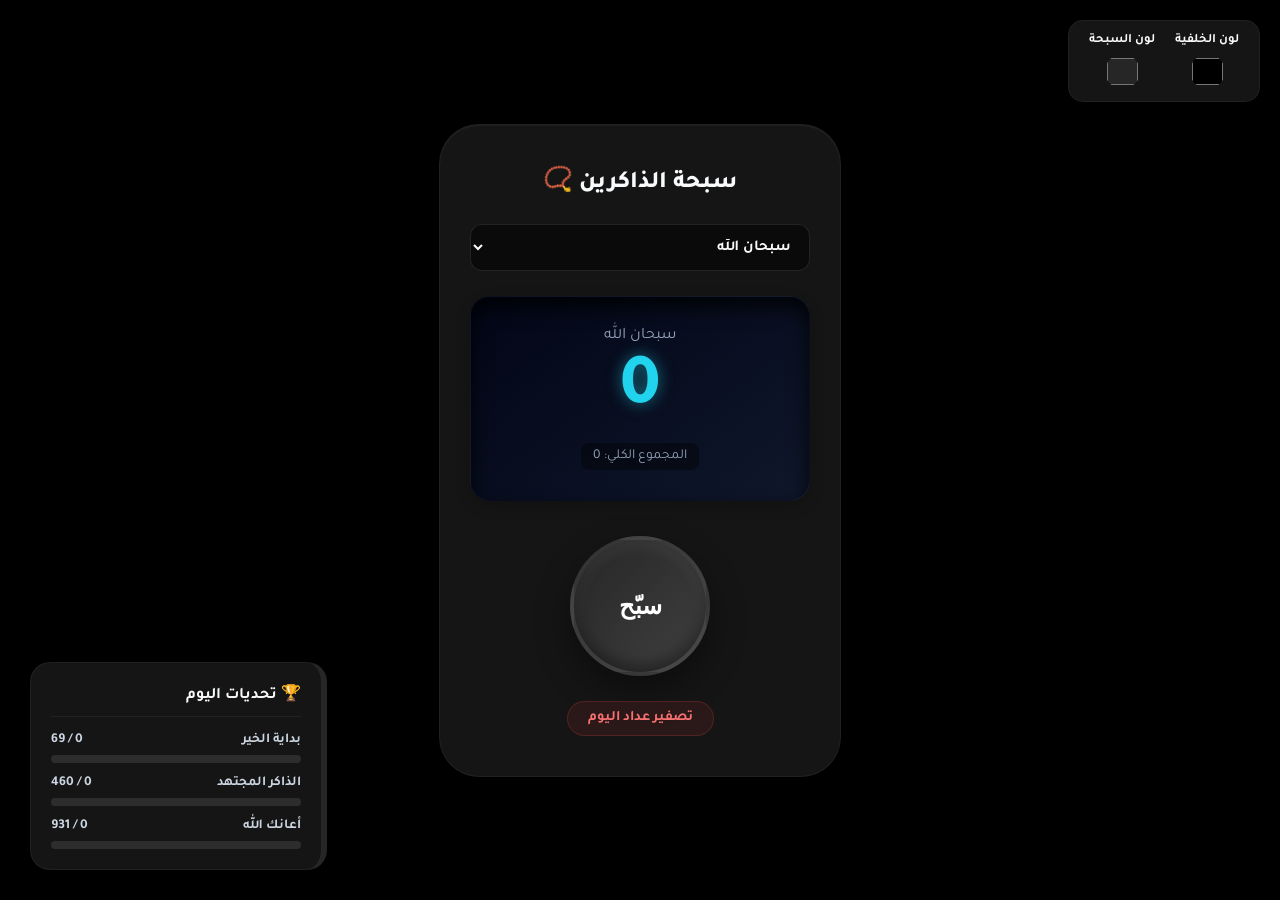
==== Assets/Data/tasbiih/tasbiih.html @ ae4d9796 "Add files via upload" ====
<!DOCTYPE html>
<html lang="ar" dir="rtl">
<head>
    <meta charset="UTF-8">
    <meta name="viewport" content="width=device-width, initial-scale=1.0">
    <title>سبحة الذاكرين - الوضع الليلي</title>
    <link href="https://fonts.googleapis.com/css2?family=Tajawal:wght@400;700;800&display=swap" rel="stylesheet">
    <style>
        :root {
            --primary-color: #262626; /* لون السبحة الأساسي (أسود/رصاصي غامق) */
            --accent-color: #404040;  /* درجة أفتح للتدريج */
            --bg-color: #000000;      /* لون خلفية الصفحة الأساسي (أسود) */
            --card-bg: rgba(25, 25, 25, 0.85); /* كارت زجاجي غامق */
            --text-main: #f8fafc;
            --text-muted: #94a3b8;
        }

        body {
            font-family: 'Tajawal', sans-serif;
            background-color: var(--bg-color);
            margin: 0;
            display: flex;
            justify-content: center;
            align-items: center;
            min-height: 100vh;
            transition: background-color 0.4s ease;
            color: var(--text-main);
        }

        /* لوحة التحكم في الألوان */
        .color-settings {
            position: fixed;
            top: 20px;
            right: 20px;
            background: var(--card-bg);
            backdrop-filter: blur(15px);
            padding: 12px 20px;
            border-radius: 15px;
            box-shadow: 0 10px 30px rgba(0,0,0,0.5);
            display: flex;
            align-items: center;
            gap: 20px;
            z-index: 1000;
            border: 1px solid rgba(255, 255, 255, 0.05);
        }
        .picker-group { display: flex; flex-direction: column; align-items: center; gap: 5px; }
        .color-settings label { font-size: 0.8rem; font-weight: bold; color: var(--text-main); margin: 0; }
        .color-settings input[type="color"] { cursor: pointer; border: none; width: 35px; height: 35px; border-radius: 50%; padding: 0; background: none; }

        /* جسم السبحة */
        .tasbih-card {
            background: var(--card-bg);
            backdrop-filter: blur(20px);
            padding: 40px 30px;
            border-radius: 40px;
            box-shadow: 0 25px 50px rgba(0,0,0,0.5), 
                        inset 0 1px 1px rgba(255,255,255,0.05);
            text-align: center;
            width: 340px;
            position: relative;
            z-index: 10;
            border: 1px solid rgba(255, 255, 255, 0.05);
        }

        h1 { font-size: 1.5rem; color: var(--text-main); margin-top: 0; margin-bottom: 25px; font-weight: 800; }

        /* القائمة المنسدلة */
        select {
            width: 100%; padding: 14px; border-radius: 12px; border: 1px solid rgba(255,255,255,0.1);
            background: rgba(0, 0, 0, 0.5); font-family: 'Tajawal'; font-weight: bold; margin-bottom: 25px;
            color: var(--text-main); font-size: 0.95rem; outline: none; transition: border 0.3s;
        }
        select:focus { border-color: var(--text-muted); }
        select option { background: #1e293b; color: white; }

        /* شاشة العداد */
        .display-screen {
            background: linear-gradient(145deg, #020617, #0f172a);
            color: #22d3ee;
            padding: 30px 20px;
            border-radius: 20px;
            margin-bottom: 35px;
            box-shadow: inset 0 10px 20px rgba(0,0,0,0.8), 0 5px 15px rgba(0,0,0,0.2);
            position: relative;
            border: 1px solid rgba(255,255,255,0.02);
        }

        .counter-val { font-size: 4.5rem; font-weight: 800; margin: 0; text-shadow: 0 0 15px rgba(34, 211, 238, 0.5); line-height: 1; }
        .total-info { font-size: 0.85rem; color: var(--text-muted); margin-top: 15px; background: rgba(0,0,0,0.4); padding: 5px 12px; border-radius: 8px; display: inline-block; }

        /* الزرار الرئيسي */
        .main-button {
            width: 140px; height: 140px; border-radius: 50%;
            background: linear-gradient(135deg, var(--primary-color), var(--accent-color));
            border: 4px solid rgba(255,255,255,0.05);
            cursor: pointer;
            font-size: 1.5rem; font-weight: 800; color: #ffffff;
            box-shadow: 0 15px 35px rgba(0,0,0,0.4), 
                        inset 0 -5px 15px rgba(0,0,0,0.5),
                        inset 0 5px 15px rgba(255,255,255,0.1);
            transition: all 0.1s cubic-bezier(0.4, 0, 0.2, 1);
            display: flex; justify-content: center; align-items: center; margin: 0 auto;
        }
        
        .main-button:active { 
            transform: scale(0.92) translateY(4px); 
            box-shadow: 0 5px 15px rgba(0,0,0,0.3), 
                        inset 0 8px 20px rgba(0,0,0,0.6); 
        }

        /* زر التصفير */
        .reset-link { 
            display: inline-block; margin-top: 25px; padding: 8px 20px; border-radius: 20px;
            background: rgba(239, 68, 68, 0.1); color: #f87171; cursor: pointer; font-size: 0.9rem; font-weight: bold; 
            transition: 0.3s; border: 1px solid rgba(239, 68, 68, 0.2);
        }
        .reset-link:hover { background: rgba(239, 68, 68, 0.2); }

        /* التحديات */
        .side-challenges {
            position: fixed; bottom: 30px; left: 30px; 
            background: var(--card-bg); backdrop-filter: blur(15px); 
            padding: 20px; border-radius: 20px; 
            box-shadow: 0 15px 40px rgba(0,0,0,0.6); width: 250px; 
            border-right: 6px solid var(--primary-color);
            border-top: 1px solid rgba(255,255,255,0.05);
            border-left: 1px solid rgba(255,255,255,0.05);
            border-bottom: 1px solid rgba(255,255,255,0.05);
            z-index: 10;
        }
        .side-challenges h3 { font-size: 1rem; margin: 0 0 15px; color: var(--text-main); border-bottom: 1px solid rgba(255,255,255,0.05); padding-bottom: 10px; }
        .bar-bg { width: 100%; height: 8px; background: rgba(255,255,255,0.1); border-radius: 10px; overflow: hidden; margin-top: 6px; }
        .bar-fill { height: 100%; background: linear-gradient(90deg, #404040, #a3a3a3); width: 0%; transition: width 0.5s ease; border-radius: 10px; }
        .goal-label { font-size: 0.85rem; display: flex; justify-content: space-between; margin-top: 12px; color: #cbd5e1; font-weight: bold; }

        @media (max-width: 768px) {
            .side-challenges { position: static; width: 85%; margin: 30px auto; border-right: 1px solid rgba(255,255,255,0.05); border-top: 6px solid var(--primary-color); }
            body { flex-direction: column; overflow-y: auto; padding: 40px 0; }
        }
    </style>
</head>
<body>

    <div class="color-settings">
        <div class="picker-group">
            <label>لون الخلفية</label>
            <input type="color" id="bgPicker" value="#000000">
        </div>
        <div class="picker-group">
            <label>لون السبحة</label>
            <input type="color" id="colorPicker" value="#262626">
        </div>
    </div>

    <div class="tasbih-card">
        <h1>سبحة الذاكرين 📿</h1>
        
        <select id="dhikrSelect">
            <option value="سبحان الله">سبحان الله</option>
            <option value="الحمد لله">الحمد لله</option>
            <option value="الله أكبر">الله أكبر</option>
            <option value="أستغفر الله">أستغفر الله</option>
            <option value="لا إله إلا الله">لا إله إلا الله</option>
            <option value="اللهم صلِ على محمد">الصلاة على النبي</option>
        </select>

        <div class="display-screen">
            <div style="font-size: 1rem; color: #94a3b8; margin-bottom: 10px;" id="activeDhikr">سبحان الله</div>
            <div class="counter-val" id="dailyCounter">0</div>
            <div class="total-info">المجموع الكلي: <span id="totalCounter">0</span></div>
        </div>

        <button class="main-button" id="tapBtn">سبّح</button>
        
        <div>
            <span class="reset-link" id="resetBtn">تصفير عداد اليوم</span>
        </div>
    </div>

    <div class="side-challenges">
        <h3>🏆 تحديات اليوم</h3>
        <div id="goalsContainer"></div>
    </div>

    <script>
        let dailyCount = parseInt(localStorage.getItem('tasbih_daily_count')) || 0;
        let totalCount = parseInt(localStorage.getItem('tasbih_total_count')) || 0;
        let lastVisitDate = localStorage.getItem('tasbih_last_date');
        let dailyGoals = JSON.parse(localStorage.getItem('tasbih_goals')) || [100, 300, 1000];

        const today = new Date().toDateString();

        if (lastVisitDate !== today) {
            dailyCount = 0; 
            lastVisitDate = today;
            dailyGoals = [
                Math.floor(Math.random() * (100 - 33) + 33),  
                Math.floor(Math.random() * (500 - 150) + 150), 
                Math.floor(Math.random() * (2000 - 800) + 800) 
            ].sort((a,b) => a-b);
            saveData();
        }

        function saveData() {
            localStorage.setItem('tasbih_daily_count', dailyCount);
            localStorage.setItem('tasbih_total_count', totalCount);
            localStorage.setItem('tasbih_last_date', today);
            localStorage.setItem('tasbih_goals', JSON.stringify(dailyGoals));
        }

        function updateUI() {
            document.getElementById('dailyCounter').innerText = dailyCount;
            document.getElementById('totalCounter').innerText = totalCount;
            
            const container = document.getElementById('goalsContainer');
            container.innerHTML = ''; 
            
            const titles = ["بداية الخير", "الذاكر المجتهد", "أعانك الله"];
            dailyGoals.forEach((goal, i) => {
                const percent = Math.min((dailyCount / goal) * 100, 100);
                // تغيير لون شريط التقدم عشان يليق مع أي لون تختاره
                container.innerHTML += `
                    <div>
                        <div class="goal-label"><span>${titles[i]}</span> <span>${dailyCount} / ${goal}</span></div>
                        <div class="bar-bg"><div class="bar-fill" style="width:${percent}%; background: var(--text-main);"></div></div>
                    </div>
                `;
            });
        }

        document.getElementById('tapBtn').addEventListener('click', () => {
            dailyCount++;
            totalCount++;
            updateUI();
            saveData();
            if (navigator.vibrate) navigator.vibrate(40);
        });

        // تحكم في لون خلفية الصفحة بالكامل
        document.getElementById('bgPicker').addEventListener('input', (e) => {
            document.documentElement.style.setProperty('--bg-color', e.target.value);
        });

        // تحكم في لون الزرار والتفاصيل (السبحة)
        document.getElementById('colorPicker').addEventListener('input', (e) => {
            const color = e.target.value;
            document.documentElement.style.setProperty('--primary-color', color);
            // تغميق اللون شوية للتدريج عشان الزرار يفضل مجسم
            document.documentElement.style.setProperty('--accent-color', color + 'cc'); 
        });

        document.getElementById('resetBtn').addEventListener('click', () => {
            if(confirm("متأكد إنك عايز تصفر عداد النهاردة؟ المجموع الكلي مش هيتأثر.")) {
                dailyCount = 0;
                updateUI();
                saveData();
            }
        });

        document.getElementById('dhikrSelect').addEventListener('change', (e) => {
            document.getElementById('activeDhikr').innerText = e.target.value;
        });

        updateUI();
    </script>
</body>
</html>
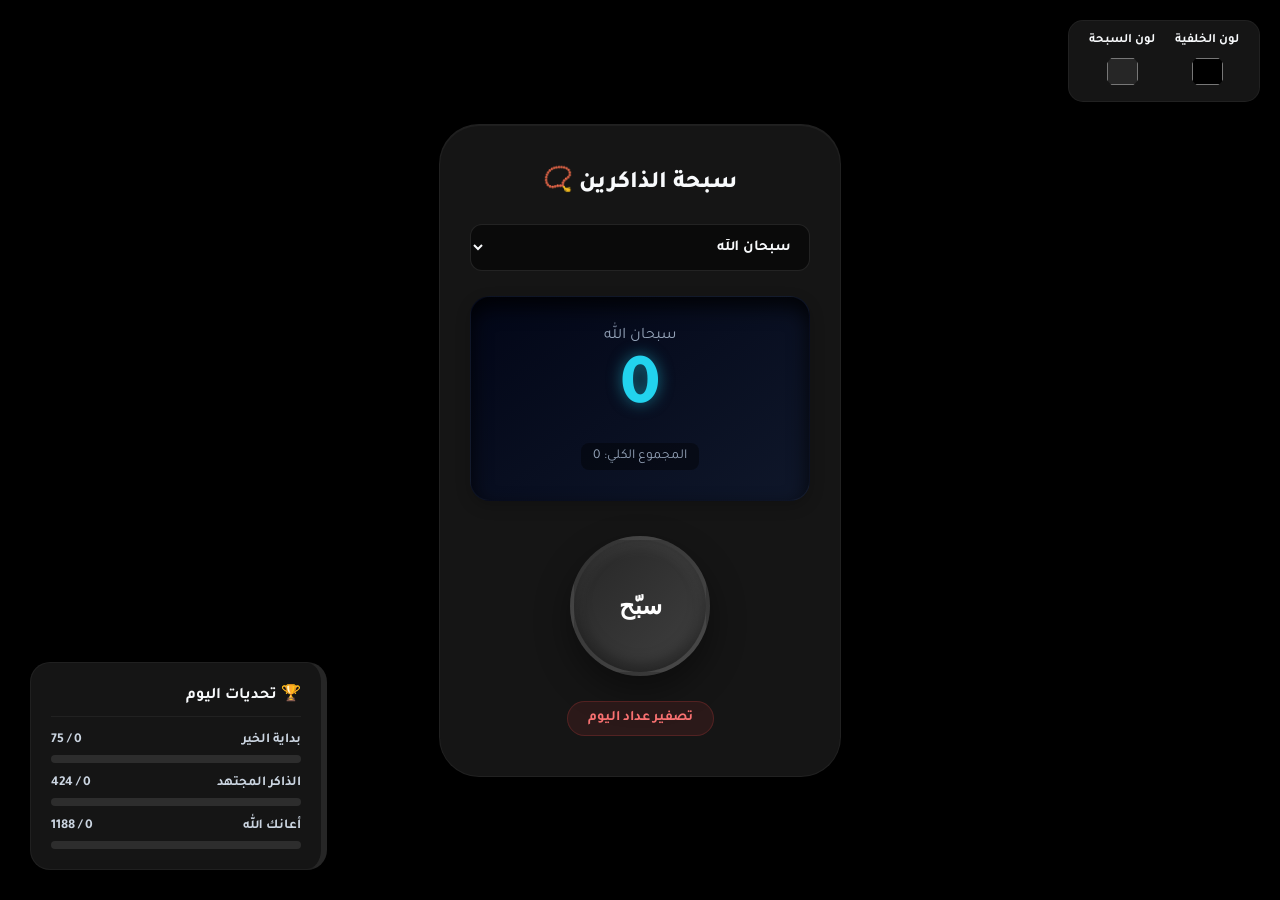
==== commit 6376e57f: "Add files via upload" ====
--- a/Assets/Data/tasbiih/tasbiih.html
+++ b/Assets/Data/tasbiih/tasbiih.html
@@ -7,10 +7,10 @@
     <link href="https://fonts.googleapis.com/css2?family=Tajawal:wght@400;700;800&display=swap" rel="stylesheet">
     <style>
         :root {
-            --primary-color: #262626; /* لون السبحة الأساسي (أسود/رصاصي غامق) */
-            --accent-color: #404040;  /* درجة أفتح للتدريج */
-            --bg-color: #000000;      /* لون خلفية الصفحة الأساسي (أسود) */
-            --card-bg: rgba(25, 25, 25, 0.85); /* كارت زجاجي غامق */
+            --primary-color: #262626; 
+            --accent-color: #404040; 
+            --bg-color: #000000;      
+            --card-bg: rgba(25, 25, 25, 0.85); 
             --text-main: #f8fafc;
             --text-muted: #94a3b8;
         }
@@ -26,8 +26,6 @@
             transition: background-color 0.4s ease;
             color: var(--text-main);
         }
-
-        /* لوحة التحكم في الألوان */
         .color-settings {
             position: fixed;
             top: 20px;
@@ -46,8 +44,6 @@
         .picker-group { display: flex; flex-direction: column; align-items: center; gap: 5px; }
         .color-settings label { font-size: 0.8rem; font-weight: bold; color: var(--text-main); margin: 0; }
         .color-settings input[type="color"] { cursor: pointer; border: none; width: 35px; height: 35px; border-radius: 50%; padding: 0; background: none; }
-
-        /* جسم السبحة */
         .tasbih-card {
             background: var(--card-bg);
             backdrop-filter: blur(20px);
@@ -63,8 +59,6 @@
         }
 
         h1 { font-size: 1.5rem; color: var(--text-main); margin-top: 0; margin-bottom: 25px; font-weight: 800; }
-
-        /* القائمة المنسدلة */
         select {
             width: 100%; padding: 14px; border-radius: 12px; border: 1px solid rgba(255,255,255,0.1);
             background: rgba(0, 0, 0, 0.5); font-family: 'Tajawal'; font-weight: bold; margin-bottom: 25px;
@@ -72,8 +66,6 @@
         }
         select:focus { border-color: var(--text-muted); }
         select option { background: #1e293b; color: white; }
-
-        /* شاشة العداد */
         .display-screen {
             background: linear-gradient(145deg, #020617, #0f172a);
             color: #22d3ee;
@@ -87,8 +79,6 @@
 
         .counter-val { font-size: 4.5rem; font-weight: 800; margin: 0; text-shadow: 0 0 15px rgba(34, 211, 238, 0.5); line-height: 1; }
         .total-info { font-size: 0.85rem; color: var(--text-muted); margin-top: 15px; background: rgba(0,0,0,0.4); padding: 5px 12px; border-radius: 8px; display: inline-block; }
-
-        /* الزرار الرئيسي */
         .main-button {
             width: 140px; height: 140px; border-radius: 50%;
             background: linear-gradient(135deg, var(--primary-color), var(--accent-color));
@@ -107,16 +97,12 @@
             box-shadow: 0 5px 15px rgba(0,0,0,0.3), 
                         inset 0 8px 20px rgba(0,0,0,0.6); 
         }
-
-        /* زر التصفير */
         .reset-link { 
             display: inline-block; margin-top: 25px; padding: 8px 20px; border-radius: 20px;
             background: rgba(239, 68, 68, 0.1); color: #f87171; cursor: pointer; font-size: 0.9rem; font-weight: bold; 
             transition: 0.3s; border: 1px solid rgba(239, 68, 68, 0.2);
         }
         .reset-link:hover { background: rgba(239, 68, 68, 0.2); }
-
-        /* التحديات */
         .side-challenges {
             position: fixed; bottom: 30px; left: 30px; 
             background: var(--card-bg); backdrop-filter: blur(15px); 
@@ -218,7 +204,6 @@
             const titles = ["بداية الخير", "الذاكر المجتهد", "أعانك الله"];
             dailyGoals.forEach((goal, i) => {
                 const percent = Math.min((dailyCount / goal) * 100, 100);
-                // تغيير لون شريط التقدم عشان يليق مع أي لون تختاره
                 container.innerHTML += `
                     <div>
                         <div class="goal-label"><span>${titles[i]}</span> <span>${dailyCount} / ${goal}</span></div>
@@ -236,16 +221,13 @@
             if (navigator.vibrate) navigator.vibrate(40);
         });
 
-        // تحكم في لون خلفية الصفحة بالكامل
         document.getElementById('bgPicker').addEventListener('input', (e) => {
             document.documentElement.style.setProperty('--bg-color', e.target.value);
         });
 
-        // تحكم في لون الزرار والتفاصيل (السبحة)
         document.getElementById('colorPicker').addEventListener('input', (e) => {
             const color = e.target.value;
             document.documentElement.style.setProperty('--primary-color', color);
-            // تغميق اللون شوية للتدريج عشان الزرار يفضل مجسم
             document.documentElement.style.setProperty('--accent-color', color + 'cc'); 
         });
 
